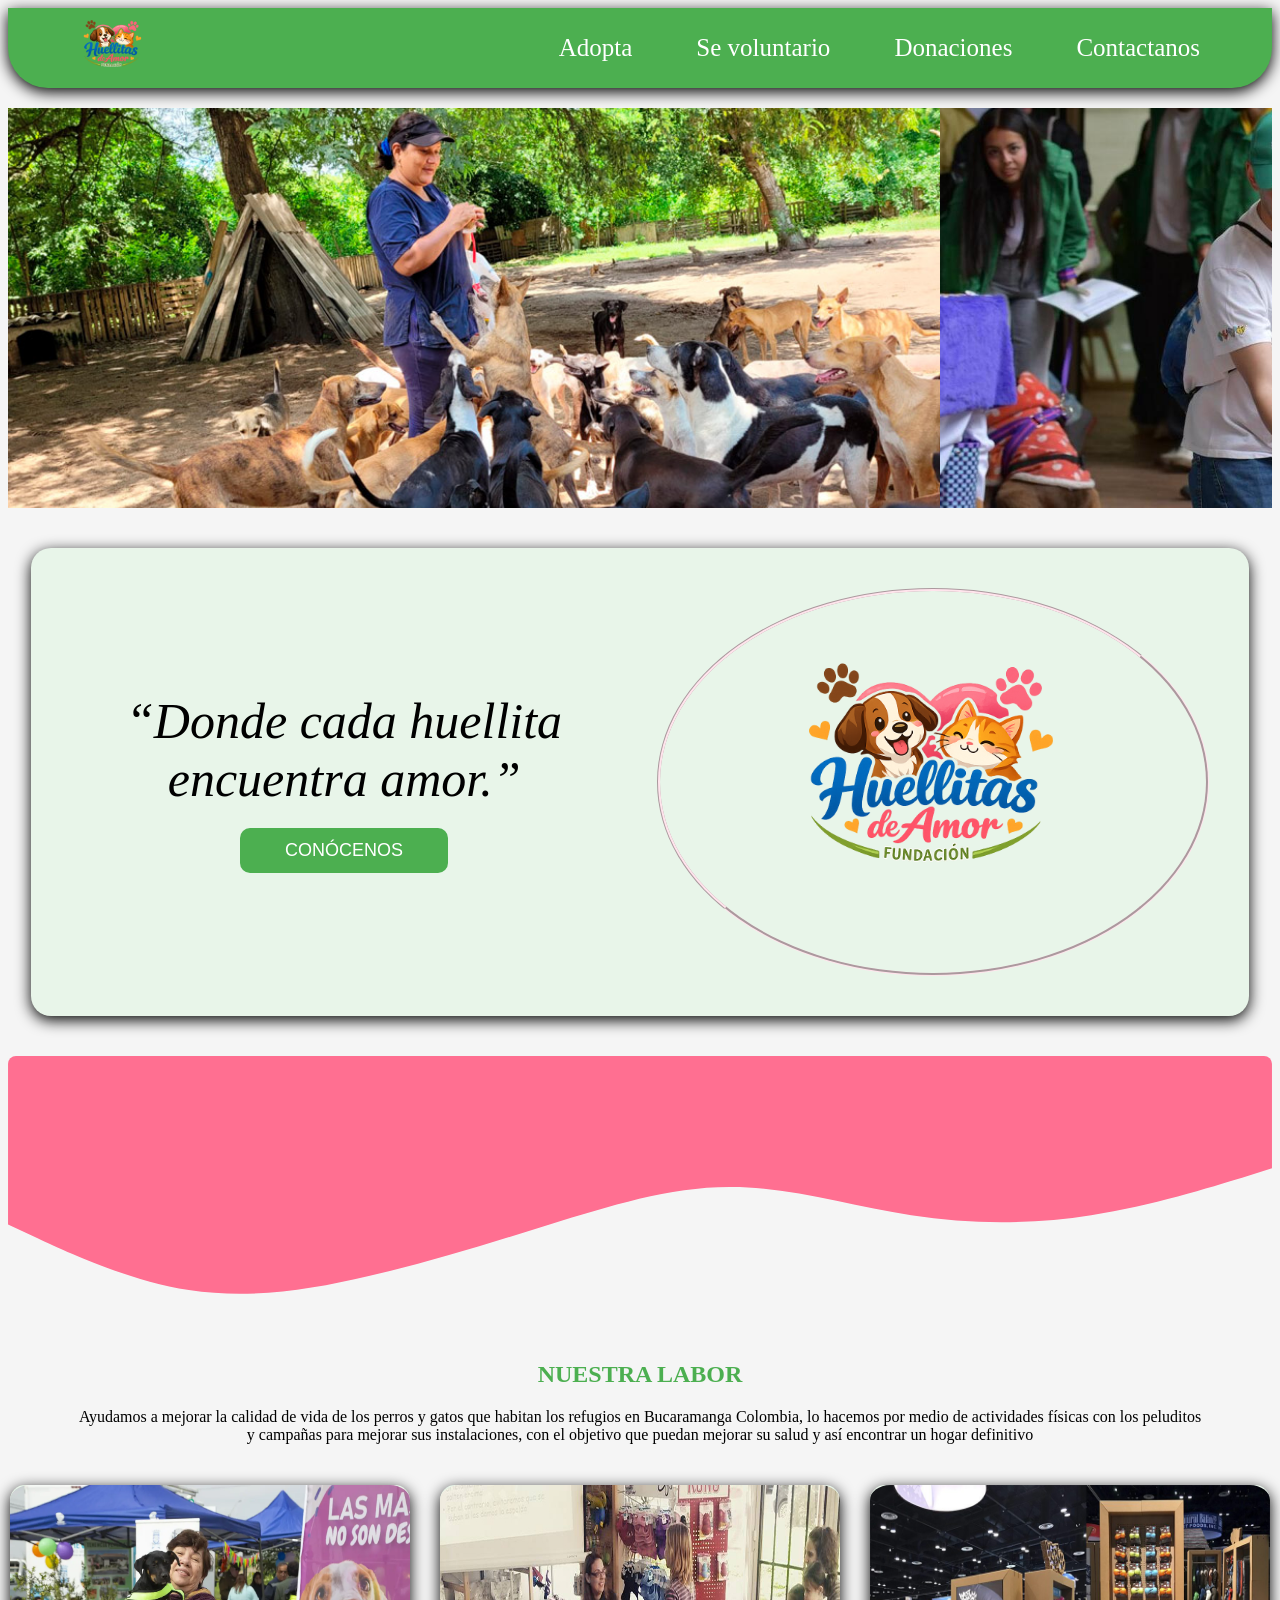
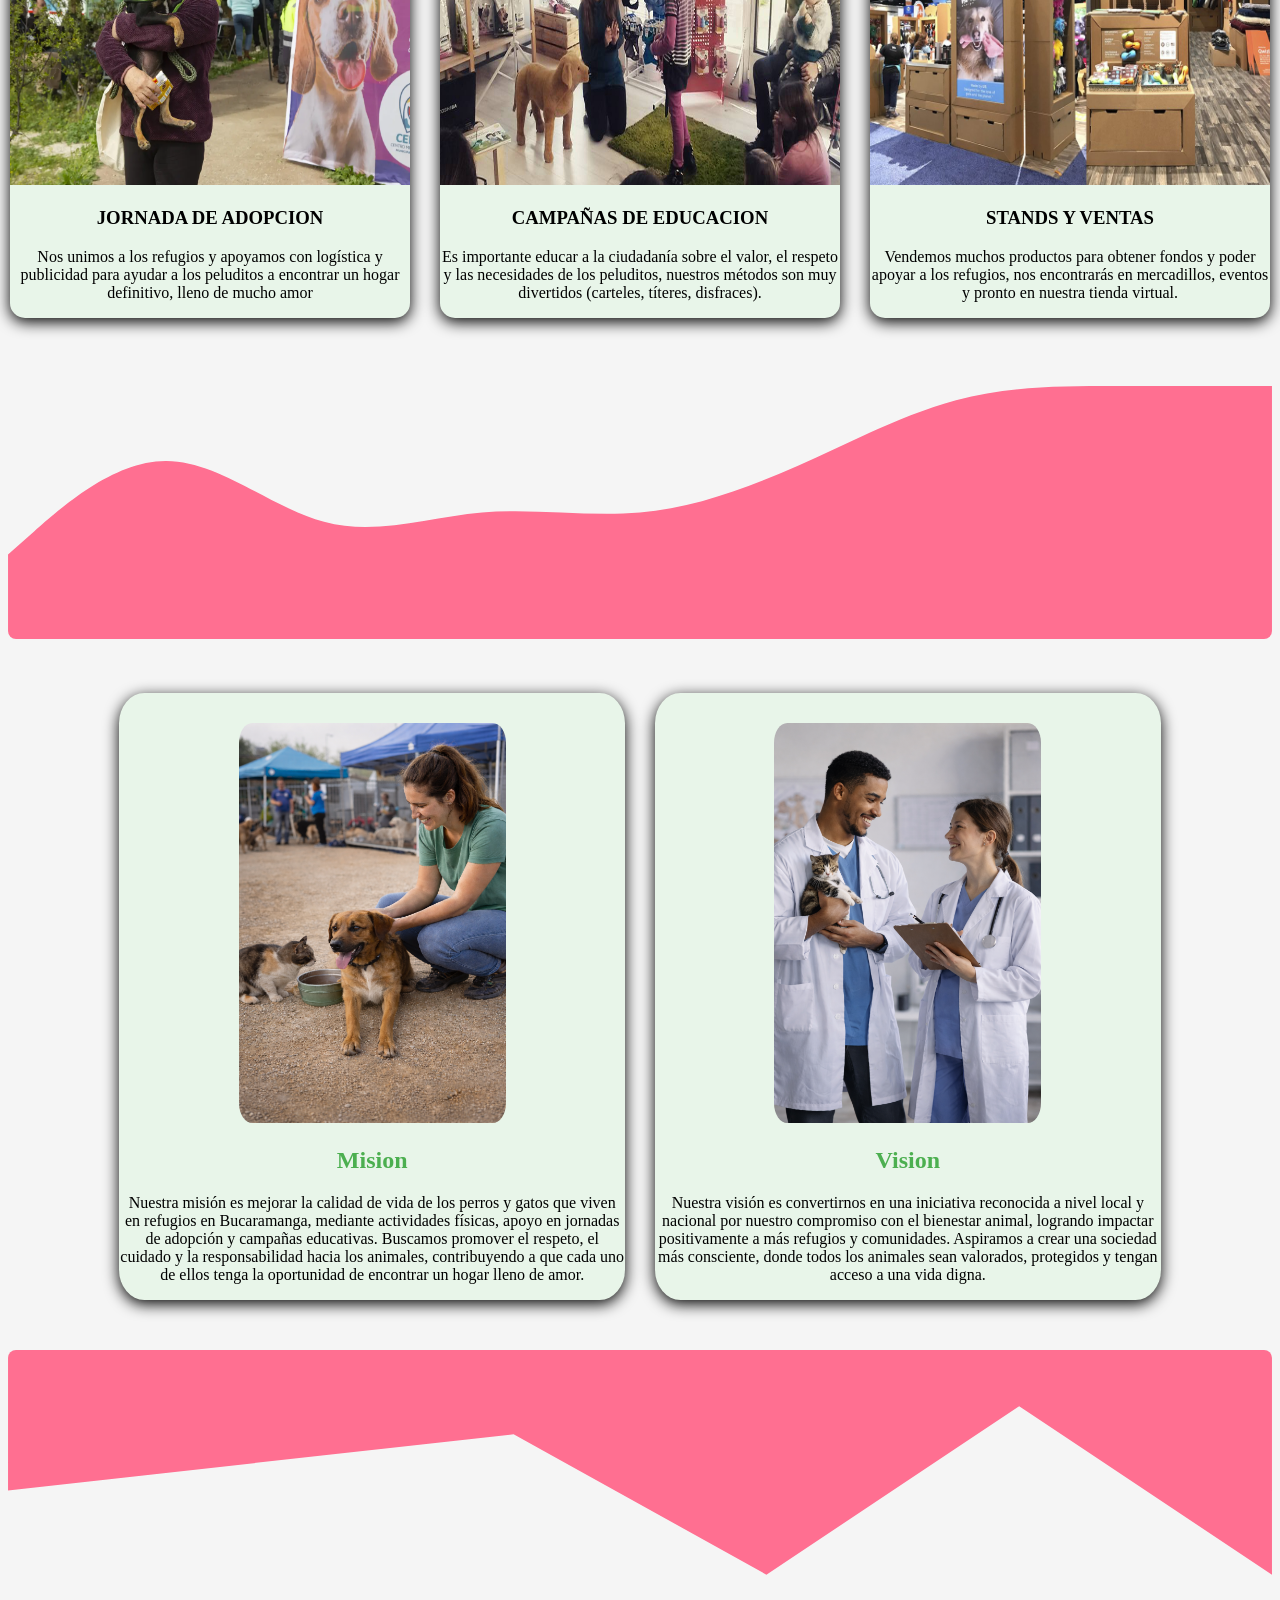
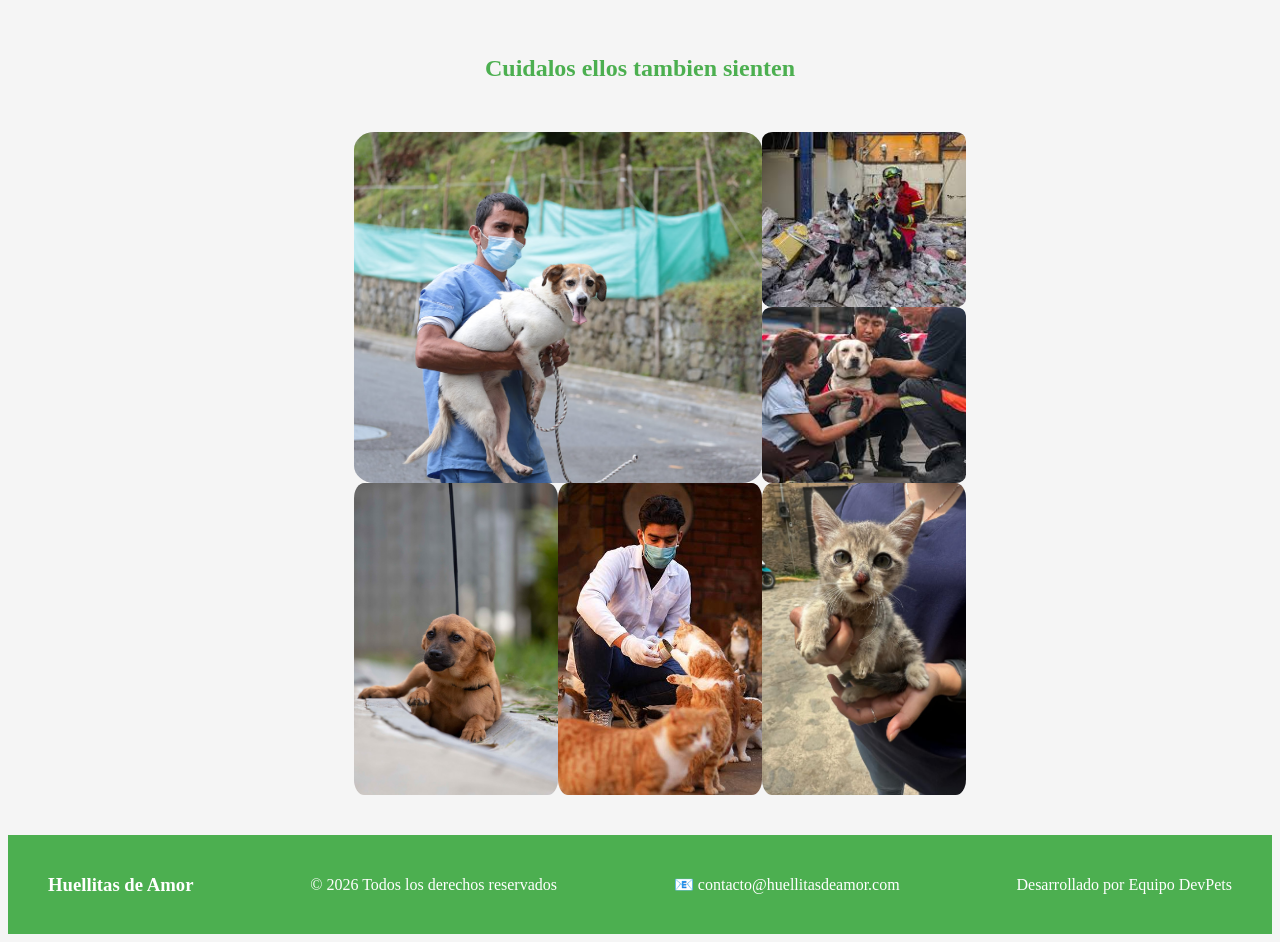
==== index.html @ 62b5b0cc "feature/responsive" ====
<!DOCTYPE html>
<html lang="es">
<head>
    <meta charset="UTF-8">
    <meta name="viewport" content="width=device-width, initial-scale=1.0">
    <title>HUELLITAS DE AMOR</title>
    <link rel="stylesheet" href="styles.css">
</head>

<body>    

    <!-- NAV -->
    <nav>
        <div class="nav-container">
            <img id="logo" src="img/Huellitas de Amor_ Fundación animalista.png" alt="Logo">
            <ul>
                <li><a href="adopta.html" target="_blank">Adopta</a></li>
                <li><a href="voluntario.html" target="_blank">Se voluntario</a></li>
                <li><a href="donaciones.html" target="_blank">Donaciones</a></li>
                <li><a href="contactanos.html" target="_blank">Contactanos</a></li>
            </ul>
        </div>
    </nav>

    <!-- CARRUSEL -->
    <section id="carrusel">
        <div class="carrusel">
            <div class="slides">
                <img src="img/carrusel1.jpg" alt="">
                <img src="img/carrusel3.jpeg" alt="">
                <img src="img/carrusel4.webp" alt="">
                <img src="img/carrusel5.jpg" alt="">
                <img src="img/carrusel6.jpeg" alt="">
                <img src="img/carrusel7.avif" alt="">
                <img src="img/carrusel1.jpg" alt="">
                <img src="img/carrusel3.jpeg" alt="">
                <img src="img/carrusel4.webp" alt="">
                <img src="img/carrusel5.jpg" alt="">
                <img src="img/carrusel6.jpeg" alt="">
                <img src="img/carrusel7.avif" alt="">
            </div>
        </div>
    </section>

    <section id="presentacion">
        <div id="presentacion-2"> 
            <p>“Donde cada huellita encuentra amor.”</p>
            <button><a href="#labor">CONÓCENOS</a></button>
        </div>   

        <div id="imagen-presentacion">
            <img src="img/Huellitas de Amor_ Fundación animalista.png" alt="">
        </div>
    </section>

    <div>
        <svg xmlns="http://www.w3.org/2000/svg" viewBox="0 0 1440 320"><path fill="#FF6F91" fill-opacity="1" d="M0,192L34.3,208C68.6,224,137,256,206,266.7C274.3,277,343,267,411,250.7C480,235,549,213,617,192C685.7,171,754,149,823,149.3C891.4,149,960,171,1029,181.3C1097.1,192,1166,192,1234,181.3C1302.9,171,1371,149,1406,138.7L1440,128L1440,0L1405.7,0C1371.4,0,1303,0,1234,0C1165.7,0,1097,0,1029,0C960,0,891,0,823,0C754.3,0,686,0,617,0C548.6,0,480,0,411,0C342.9,0,274,0,206,0C137.1,0,69,0,34,0L0,0Z"></path></svg>
    </div>

    <section id="labor" class="LABOR">
        <h2>NUESTRA LABOR</h2>
        <p>Ayudamos a mejorar la calidad de vida de los perros y gatos que habitan los refugios en Bucaramanga Colombia, lo hacemos por medio de actividades físicas con los peluditos <br> y campañas para mejorar sus instalaciones, con el objetivo que puedan mejorar su salud y así encontrar un hogar definitivo</p>
    <div id="contenedor">
        <article id="adopcion">
            <img src="img/jornada-de-adopcion.webp" alt="">
            <h3>JORNADA DE ADOPCION</h3>
            <p>Nos unimos a los refugios y apoyamos con logística y publicidad para ayudar a los peluditos a encontrar un hogar definitivo, lleno de mucho amor</p>
        </article>
        <article id="campañas">
            <img src="img/educacion.jpg" alt="">
            <h3>CAMPAÑAS DE EDUCACION</h3>
            <p>Es importante educar a la ciudadanía sobre el valor, el respeto y las necesidades de los peluditos, nuestros métodos son muy divertidos (carteles, títeres, disfraces).</p>
        </article>
        <article id="stands">
            <img src="img/stands.jpg" alt="">
            <h3>STANDS Y VENTAS</h3>
            <p>Vendemos muchos productos para obtener fondos y poder apoyar a los refugios, nos encontrarás en mercadillos, eventos y pronto en nuestra tienda virtual.</p>
        </article>
    </section>
    </div>

    <div>
        <svg xmlns="http://www.w3.org/2000/svg" viewBox="0 0 1440 320"><path fill="#FF6F91" fill-opacity="1" d="M0,224L30,197.3C60,171,120,117,180,117.3C240,117,300,171,360,186.7C420,203,480,181,540,176C600,171,660,181,720,176C780,171,840,149,900,122.7C960,96,1020,64,1080,48C1140,32,1200,32,1260,32C1320,32,1380,32,1410,32L1440,32L1440,320L1410,320C1380,320,1320,320,1260,320C1200,320,1140,320,1080,320C1020,320,960,320,900,320C840,320,780,320,720,320C660,320,600,320,540,320C480,320,420,320,360,320C300,320,240,320,180,320C120,320,60,320,30,320L0,320Z"></path></svg>
    </div>
    <section class="VyM">
        <div id="con">
        <article id="mision">
            <img src="img/mision.png" alt="">
            <h2>Mision</h2>
            <p>Nuestra misión es mejorar la calidad de vida de los perros y gatos que viven en refugios en Bucaramanga, mediante actividades físicas, apoyo en jornadas de adopción y campañas educativas. Buscamos promover el respeto, el cuidado y la responsabilidad hacia los animales, contribuyendo a que cada uno de ellos tenga la oportunidad de encontrar un hogar lleno de amor.</p>
        </article>
        <article id="vision">
            <img src="img/vision.png" alt="">
            <h2>Vision</h2>
            <p>Nuestra visión es convertirnos en una iniciativa reconocida a nivel local y nacional por nuestro compromiso con el bienestar animal, logrando impactar positivamente a más refugios y comunidades. Aspiramos a crear una sociedad más consciente, donde todos los animales sean valorados, protegidos y tengan acceso a una vida digna.</p>
        </article>
        </div>
    </section>

    <section>
        <svg xmlns="http://www.w3.org/2000/svg" viewBox="0 0 1440 320"><path fill="#FF6F91" fill-opacity="1" d="M0,160L288,128L576,96L864,256L1152,64L1440,256L1440,0L1152,0L864,0L576,0L288,0L0,0Z"></path></svg>
        <h2 id="texto-collage">Cuidalos ellos tambien sienten</h2>
        <div id="collage">
        <img id="img1" src="img/rescate3.jpg" alt="">
        <img src="img/rescate2.jpeg" alt="">
        <img src="img/rescate1.jpeg" alt="">
        <img src="img/rescate4.jpg" alt="">
        <img src="img/rescate5.jpg" alt="">
        <img src="img/rescate6.jpeg" alt="">
        </div>   
    </section>

    <footer class="footer">
    <div class="footer-container">

        <div class="footer-item">
            <h3>Huellitas de Amor</h3>
        </div>

        <div class="footer-item">
            <p>© 2026 Todos los derechos reservados</p>
        </div>

        <div class="footer-item">
            <p>📧 contacto@huellitasdeamor.com</p>
        </div>

        <div class="footer-item">
            <p>Desarrollado por Equipo DevPets</p>
        </div>

    </div>
</footer>
</body>
</html>
---- styles.css ----
body{
    background-color: #F5F5F5;
}

nav{ 
    background-color: #4CAF50;
    padding: 0px 60px;
    position: sticky;
    top: 0;
    z-index: 1000;

    border-bottom-left-radius: 40px;
    border-bottom-right-radius: 40px;
    box-shadow: 0 4px 15px black

}

.nav-container {
    display: flex;
    justify-content: space-between;
    align-items: center; 
    height: 80px; 
}

#logo {
    width: 90px;
}

nav ul {
    display: flex;
    list-style: none;
    gap: 40px;
}

nav ul li a {
    text-decoration: none;
    color: #FFFFFF;
    font-size: 25px; 
    font-weight: 500;
    padding: 4px 12px;
    border-radius: 8px;
    transition: all 0.3s ease;
}

nav ul li a:hover {
    background-color: #FF6F91;
    transform: scale(1.05);
}
#presentacion{
    display: flex;
    align-items: center;
    justify-content: space-between;
    gap: 40px;

    width: 90%;
    margin: 40px auto;
    padding: 30px;

    border-radius: 20px;
    background-color: #E8F5E9;
    box-shadow: 0 4px 15px rgba(0,0,0,0.1);
}

#presentacion{
    display: flex;
    align-items: center;
    justify-content: space-between;
    gap: 40px;

    width: 90%;
    margin: 40px auto;
    padding: 40px;

    border-radius: 20px;
    background-color: #E8F5E9;

    box-shadow: 0 4px 15px black
}


#presentacion-2{
    width: 50%;
    display: flex;
    flex-direction: column;
    justify-content: center;
    align-items: center; 
    text-align: center;
}

#presentacion-2 p{
    font-size: 50px;
    margin: 0;
    font-style: italic;
}


#imagen-presentacion{
    width: 50%;
    display: flex;
    justify-content: center;
    border-radius:125%;
    padding: 0%;
    border-style: groove;
    border-color: #FFE4EC;
}

#imagen-presentacion img{
    width: 70%;
    transition: 0.5s;
}

#imagen-presentacion:hover{
 transform: scale(1.05);
}


#presentacion button{
    margin-top: 20px;
    padding: 12px 45px;
    border: none;
    border-radius: 10px;
    background-color: #4CAF50;
    font-size: 18px;
    cursor: pointer;
    transition: 0.3s;
}
#presentacion button a{
    text-decoration: none;
    color: white;
}

#presentacion button:hover {
    background-color:#FF6F91;
    transform: scale(1.05);
}


#contenedor {
    display: flex;
    gap: 30px;
    justify-content: center;
}

#contenedor article {
    width: 400px; 
    border-radius: 15px;
    background: #E8F5E9;
    text-align: center;
    transition: 0.3s;
}

#contenedor article:hover{
    transform: scale(1.05);
    border-color: #FF6F91;
    border-style: groove;
}
.LABOR h2{
    text-align: center;
    color: #4CAF50;
    font-family: 'Baloo 2', cursive;
}
.LABOR h3{
    font-family: 'Baloo 2', cursive;
}

.LABOR p{
    text-align: center;
    font-family: 'Comic Neue', cursive;
}
.LABOR img{
    width: 400px;
    height: 300px;
    border-top-left-radius: 5%;
    border-top-right-radius: 5%;
}

#adopcion, #campañas, #stands{
    margin-top: 25px;
    margin-bottom: 40px;
    padding: 0px;
    text-align: center;
    background-color:#E8F5E9;
    box-shadow: 0 4px 15px black
}

svg{
    border-radius: 8px;
}


.VyM img{
    max-width: 400px;
    max-height: 400px;
    border-radius: 5%;
    transition: 0.3s;
}
.VyM img:hover{
    transform: scale(1.05) rotate(2deg);
}

#con{
    display: flex;
    justify-content: center;
    gap: 30px;
}

#vision, #mision{
    margin-top: 50px;
    margin-bottom: 50px;
    padding-top: 30px;
    text-align: center;
    border-radius: 5%;
    background-color: #E8F5E9;
    width: 40%;
    box-shadow: 0 4px 15px black
}

#vision p, #mision p{
    font-family: 'Comic Neue', cursive;
}

#vision h2, #mision h2{
    color: #4CAF50;
    font-family: 'Baloo 2', cursive;
}

#collage{
    display: grid;
    grid-template-columns: repeat(3, 1fr);
    margin: 0% 25%;
    padding: 10px;
}
#collage img {
    width: 100%;
    height: 100%;
    margin: 20px;
    object-fit: cover;
    transition: all 0.3s ease;
    border-style: none;
    border-radius: 5%;
}
#collage img:hover {
    border-color: #FF6F91;
    border-style: groove;
    padding: 0%;
    border-radius: 15%;
    transform: scale(1.08) rotate(1deg);
}
#img1{
    grid-column: span 2;
    grid-row: span 2;
    margin: auto;
    width: auto;
}
#texto-collage{
    text-align: center;
    font-family: 'Baloo 2', cursive;
    color:#4CAF50;
}

.footer{
    background-color: #4CAF50;
    color: white;
    padding: 20px 40px;
    margin-top: 50px;
}

.footer-container{
    display: flex;
    justify-content: space-between;
    align-items: center;
    gap: 20px;
}

.footer-item{
    font-size: 16px;
}

.carrusel{
    width: 100%;
    height: 400px;
    margin-top: 20px;
    overflow: hidden 
}
.slides{
    display: flex;
    width: max-content; 
    animation: cambio 36s linear infinite;
}

.carrusel .slides img{
    height: 500px;
}


@keyframes cambio {
    0% {
        transform: translateX(0);
    }

    100% {
        transform: translateX(-50%);
    }
}


@media (max-width: 1024px){
    /*Ipads*/
    nav{
        padding: 0 20px;
    }

    nav ul{
        gap: 20px;
    }

    nav ul li a{
        font-size: 18px;
    }

    #presentacion{
        flex-direction: column;
        text-align: center;
    }

    #presentacion-2, #imagen-presentacion{
        width: 100%;
    }

    #presentacion-2 p{
        font-size: 30px;
    }

    .LABOR img{
    width: 100%;
    height: 250px;
    object-fit: cover; 
    }

    #contenedor{
        flex-wrap: wrap;
    }

    #contenedor article{
        width: 45%;
    }

    #con{
        flex-direction: column;
        align-items: center;
    }

    #vision, #mision{
        width: 80%;
    }

    #collage{
        grid-template-columns: repeat(2, 1fr);
        margin: 0px 100%; 
    }

    #collage img{
        margin: 0;
        height: 200px;
        object-fit: cover;
    }

    #img1{
        grid-column: span 2; 
        grid-row: span 1; 
    }

}
@media (max-width: 600px){
    .nav-container{
        flex-direction: column;
        height: auto;
        padding: 10px 0;
    }

    nav ul{
        margin-right: 35px;
        flex-direction: column;
        gap: 10px;
        align-items: center;
    }

    nav ul li a{
        font-size: 16px;
    }

    #presentacion{
        padding: 20px;
    }

    #presentacion-2 p{
        font-size: 22px;
    }

    #imagen-presentacion img{
        width: 100%;
    }

    #contenedor{
        flex-direction: column;
        align-items: center;
    }

    #contenedor article{
        width: 90%;
    }

    .LABOR img{
        width: 100%;
        height: auto;
    }

    #vision, #mision{
        width: 90%;
    }

    #collage{
        grid-template-columns: 1fr;
    }

    #img1{
        grid-column: span 1;
        grid-row: span 1;
    }

    .footer-container{
        flex-direction: column;
        text-align: center;
    }

    .carrusel{
        height: 250px;
    }

    .carrusel .slides img{
        height: 250px;
    }

}
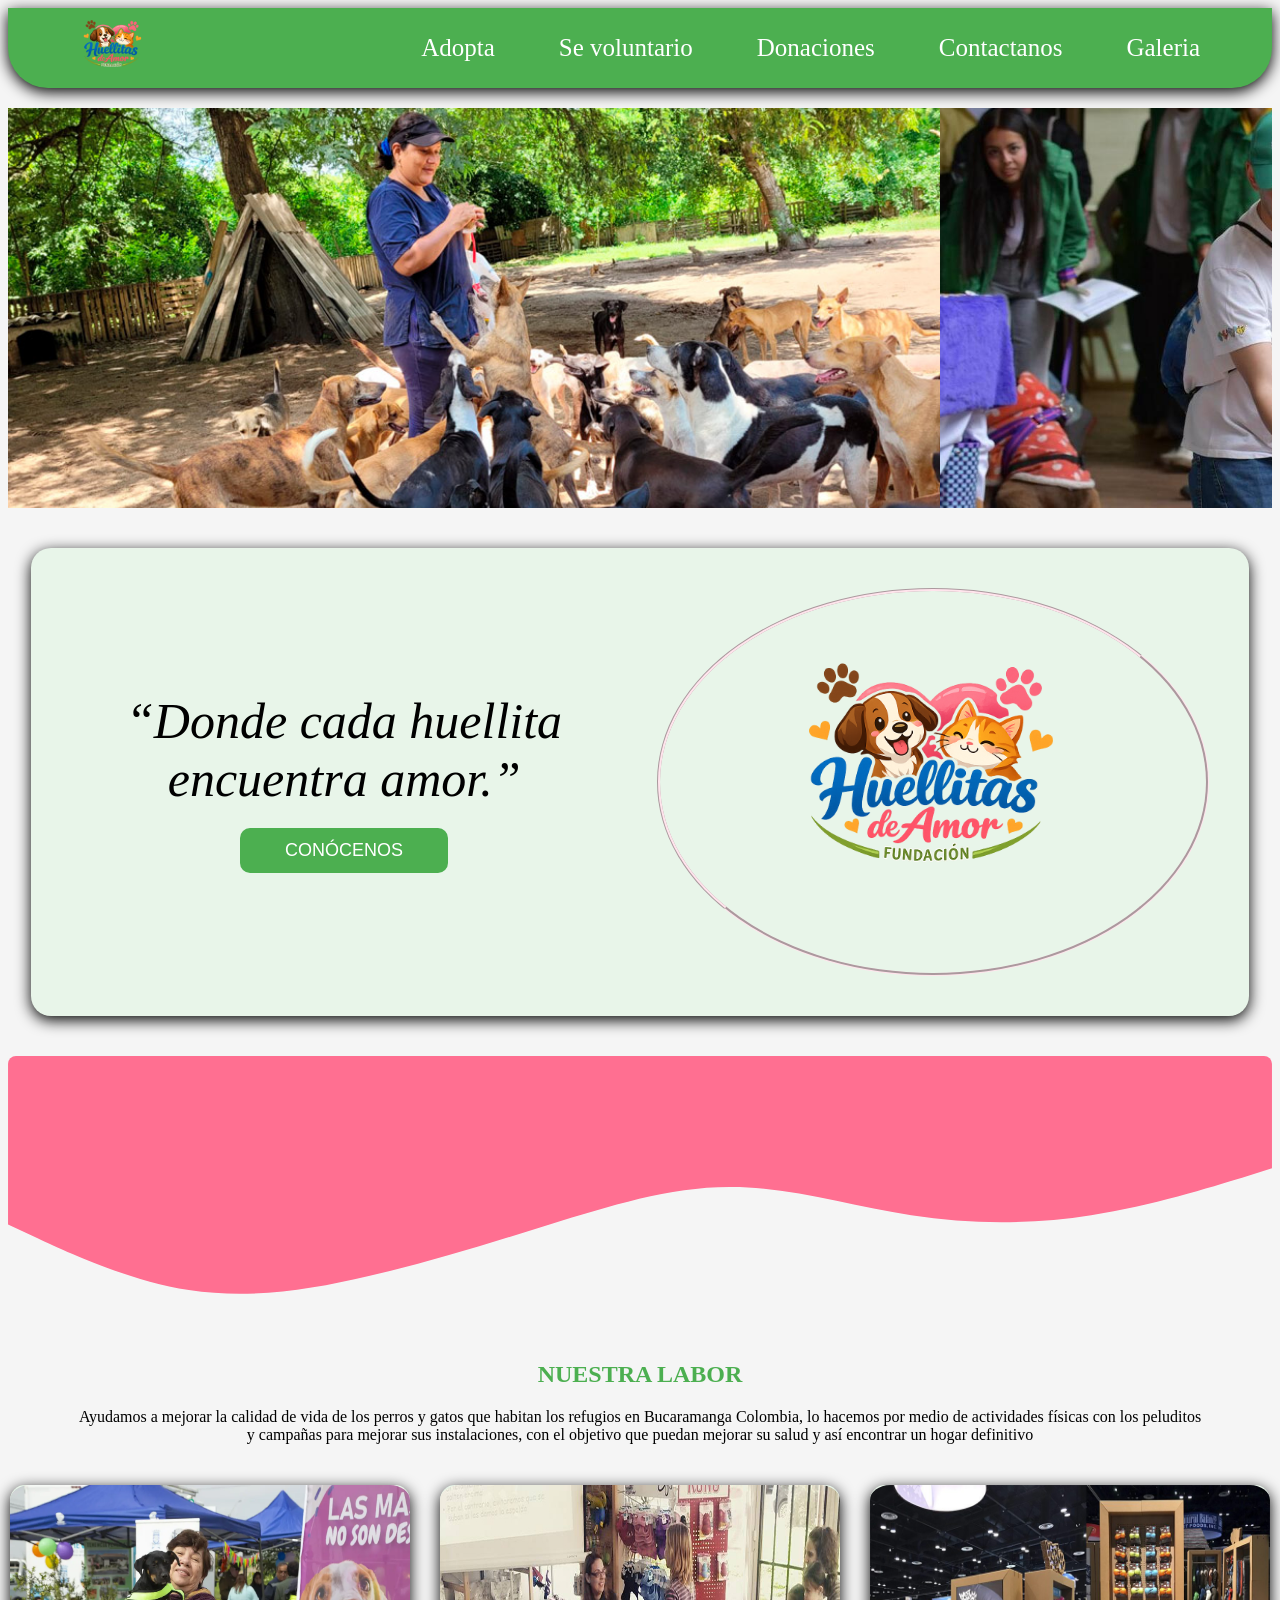
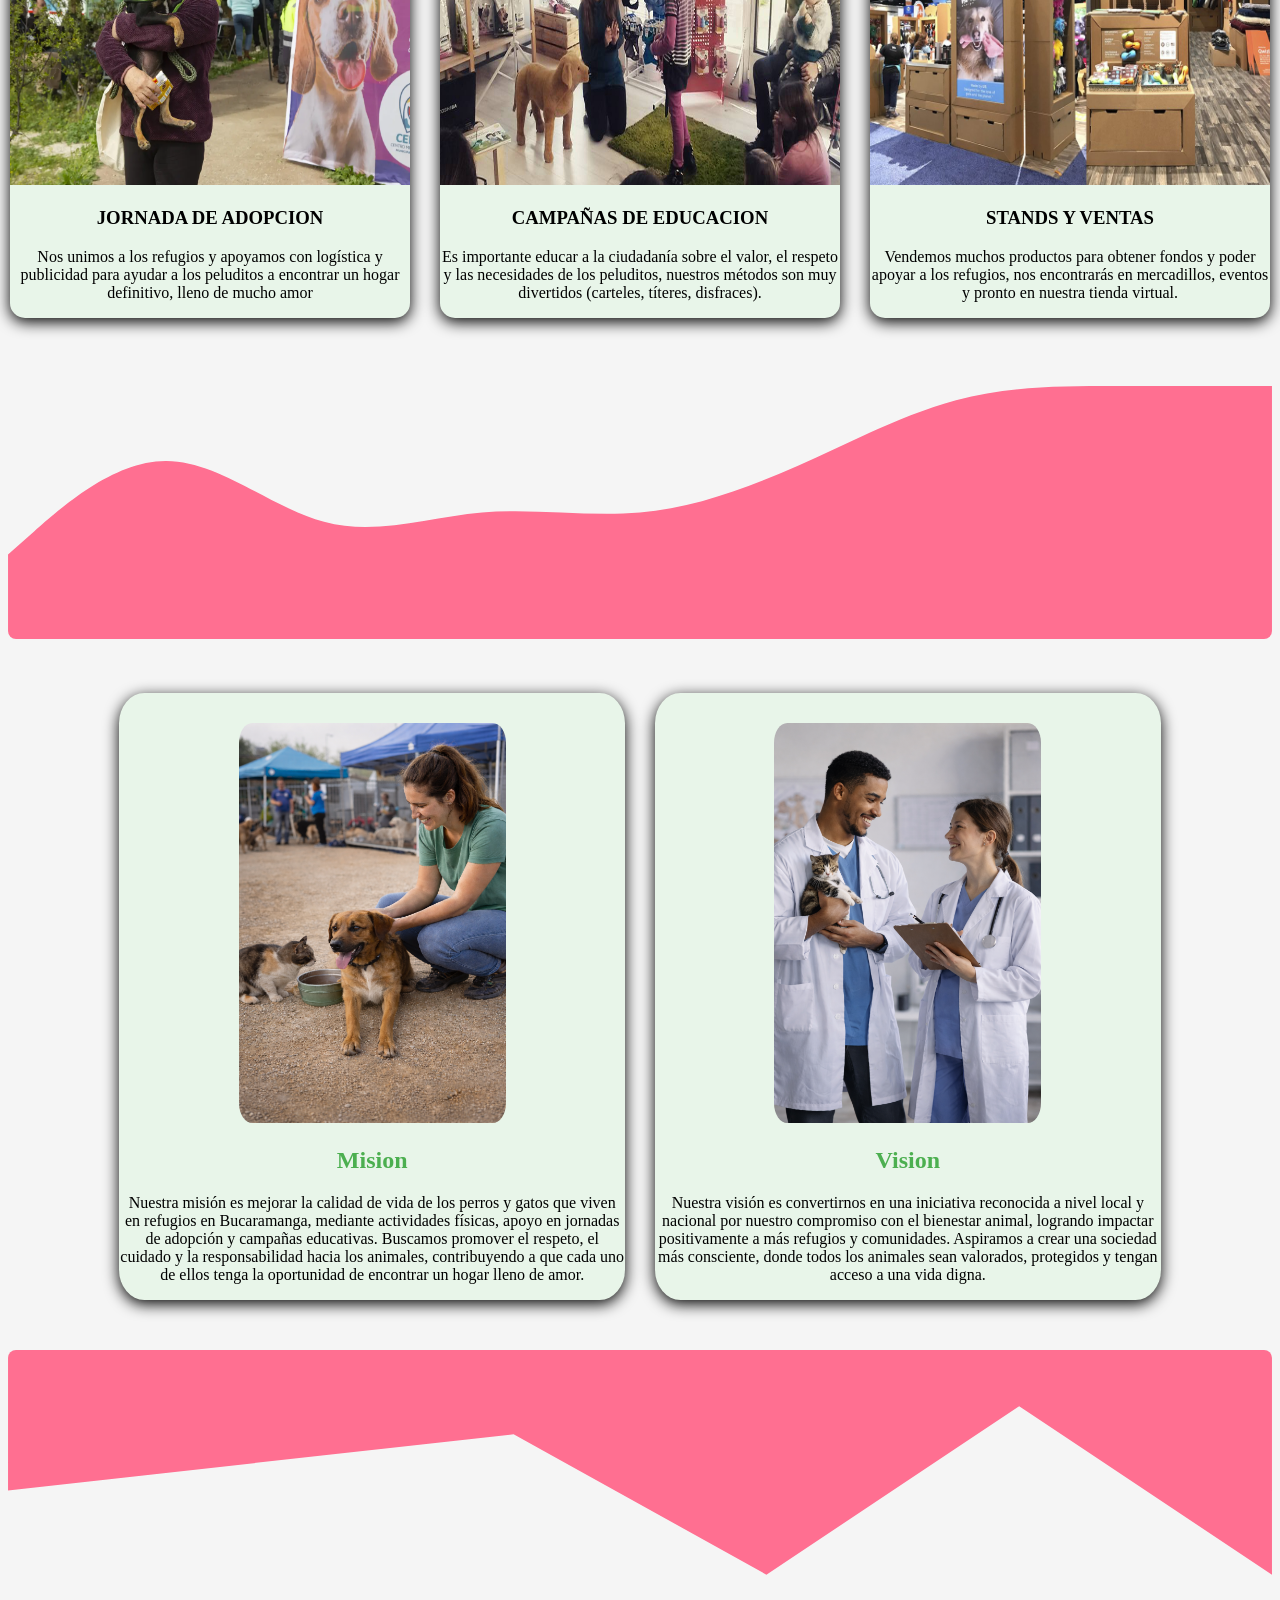
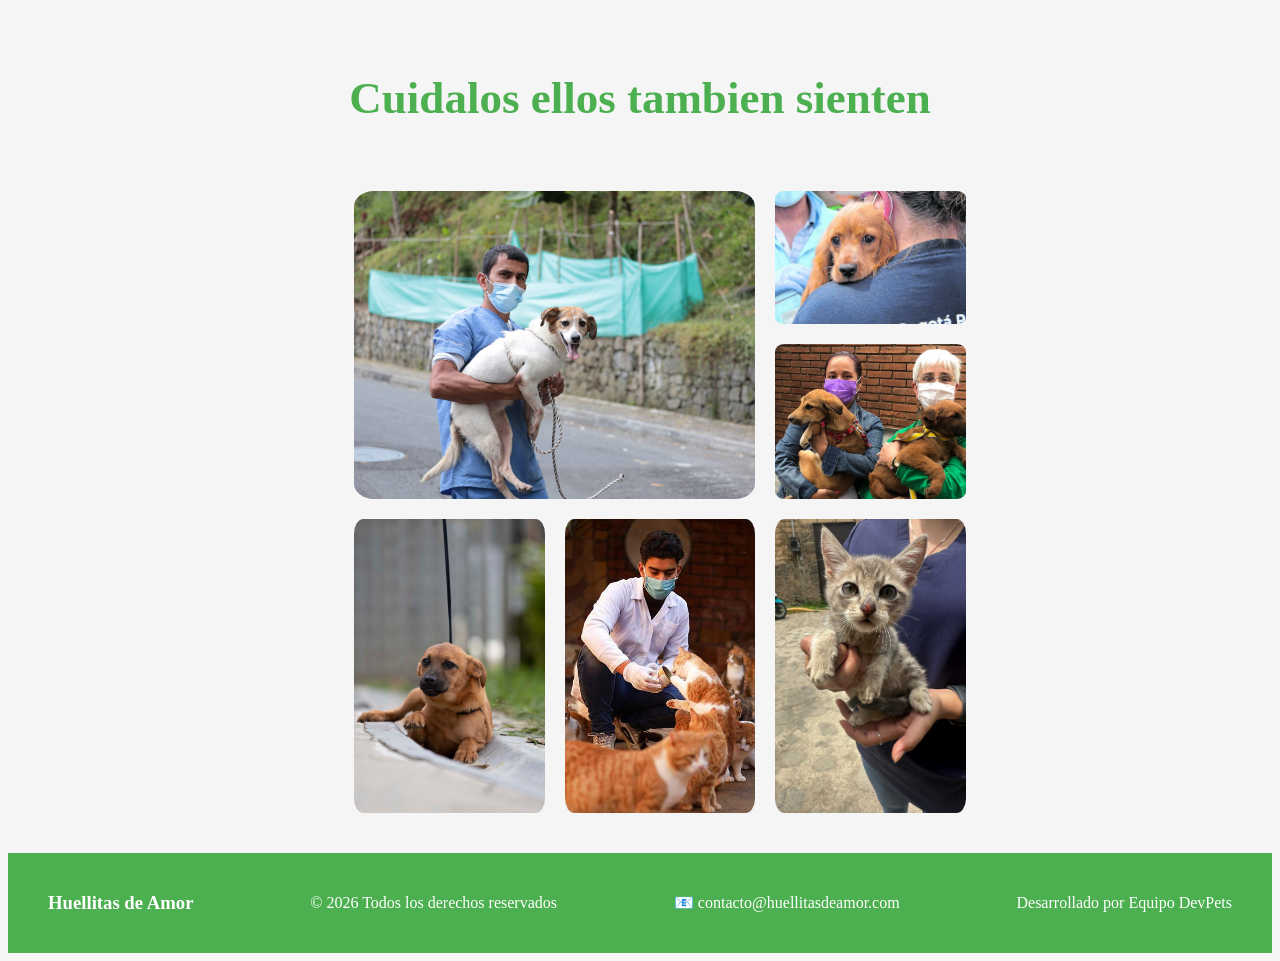
==== commit d7350f9b: "Examen" ====
--- a/index.html
+++ b/index.html
@@ -18,6 +18,7 @@
                 <li><a href="voluntario.html" target="_blank">Se voluntario</a></li>
                 <li><a href="donaciones.html" target="_blank">Donaciones</a></li>
                 <li><a href="contactanos.html" target="_blank">Contactanos</a></li>
+                <li><a href="galeria.html" target="_blank">Galeria</a></li>
             </ul>
         </div>
     </nav>
--- a/styles.css
+++ b/styles.css
@@ -228,6 +228,7 @@
     display: grid;
     grid-template-columns: repeat(3, 1fr);
     margin: 0% 25%;
+    gap: 20px;
     padding: 10px;
 }
 #collage img {
@@ -256,6 +257,7 @@
     text-align: center;
     font-family: 'Baloo 2', cursive;
     color:#4CAF50;
+    font-size: 45px;
 }
 
 .footer{
@@ -356,12 +358,12 @@
 
     #collage{
         grid-template-columns: repeat(2, 1fr);
-        margin: 0px 100%; 
+        margin: auto; 
     }
 
     #collage img{
         margin: 0;
-        height: 200px;
+        height: 400px;
         object-fit: cover;
     }
 
@@ -421,6 +423,12 @@
 
     #collage{
         grid-template-columns: 1fr;
+        margin: auto;
+    }
+
+    #collage img{
+        max-width: max-content;
+        max-height: max-content;
     }
 
     #img1{
